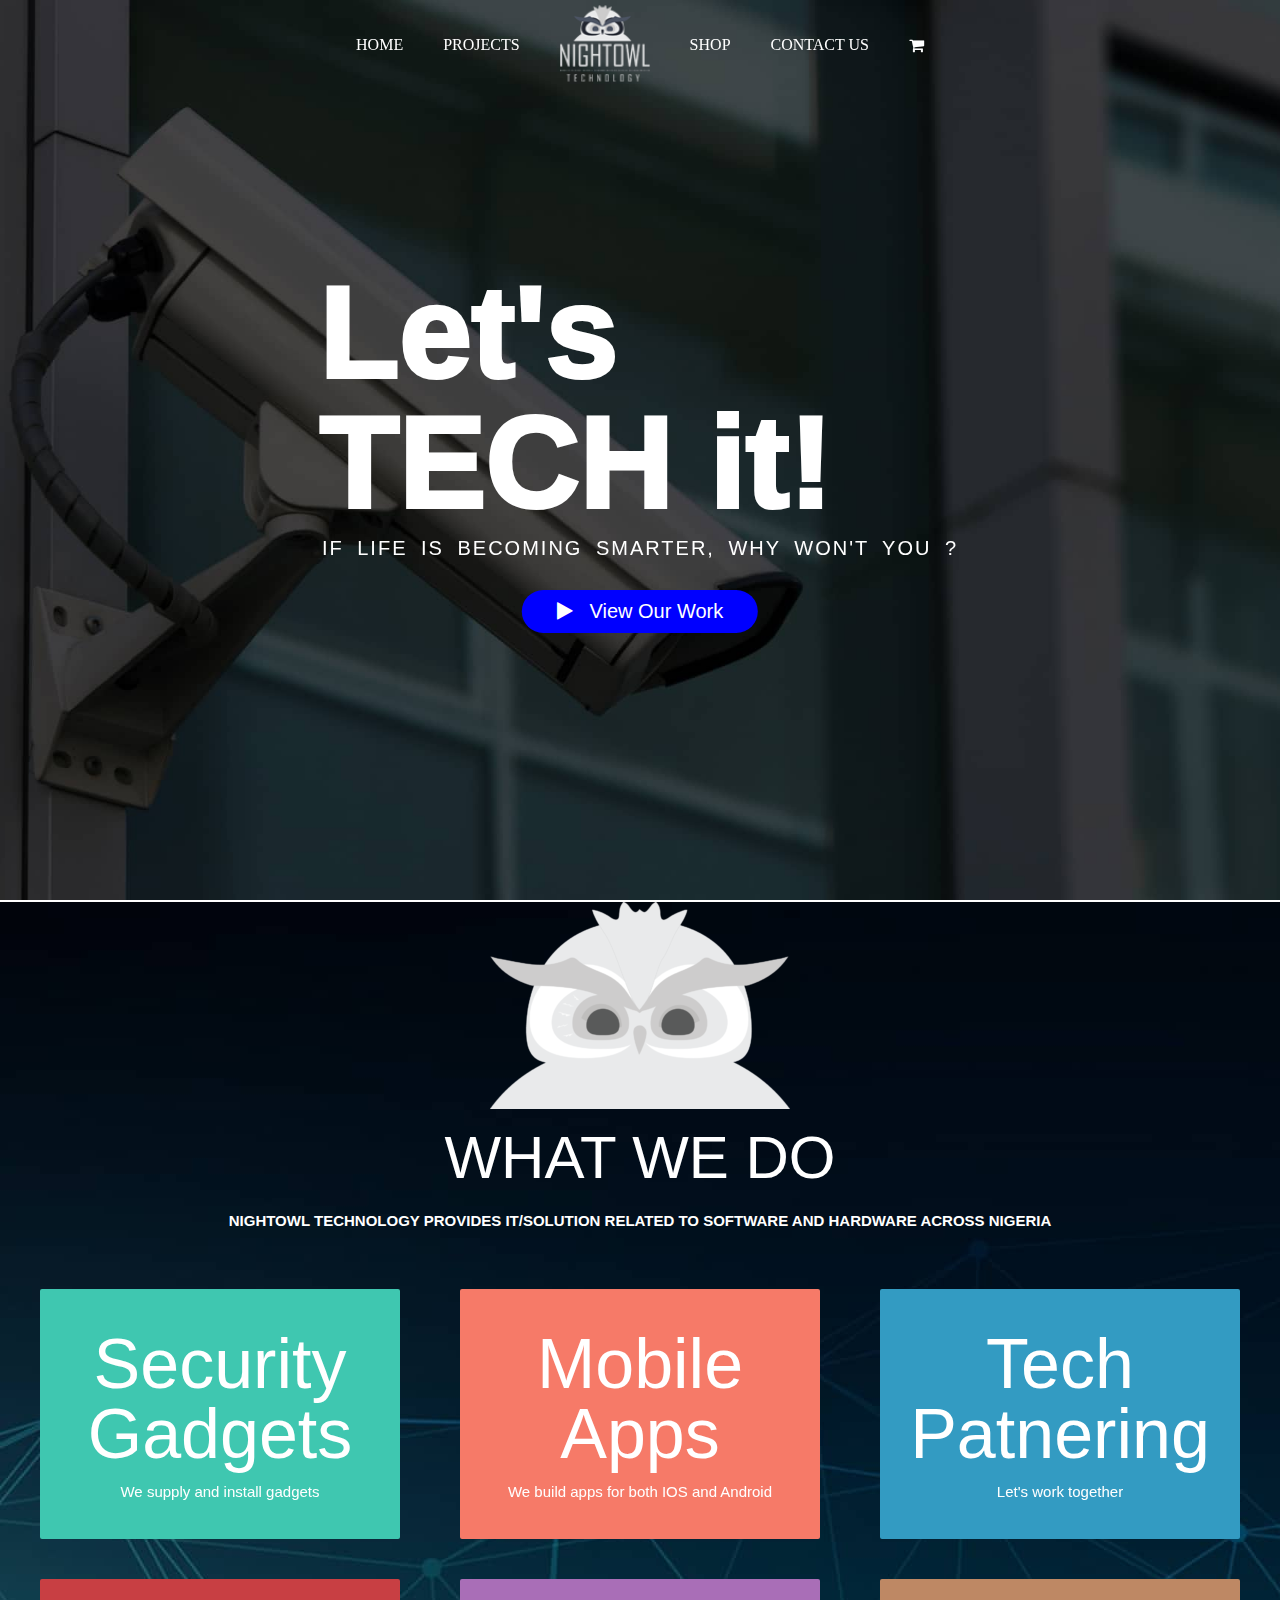
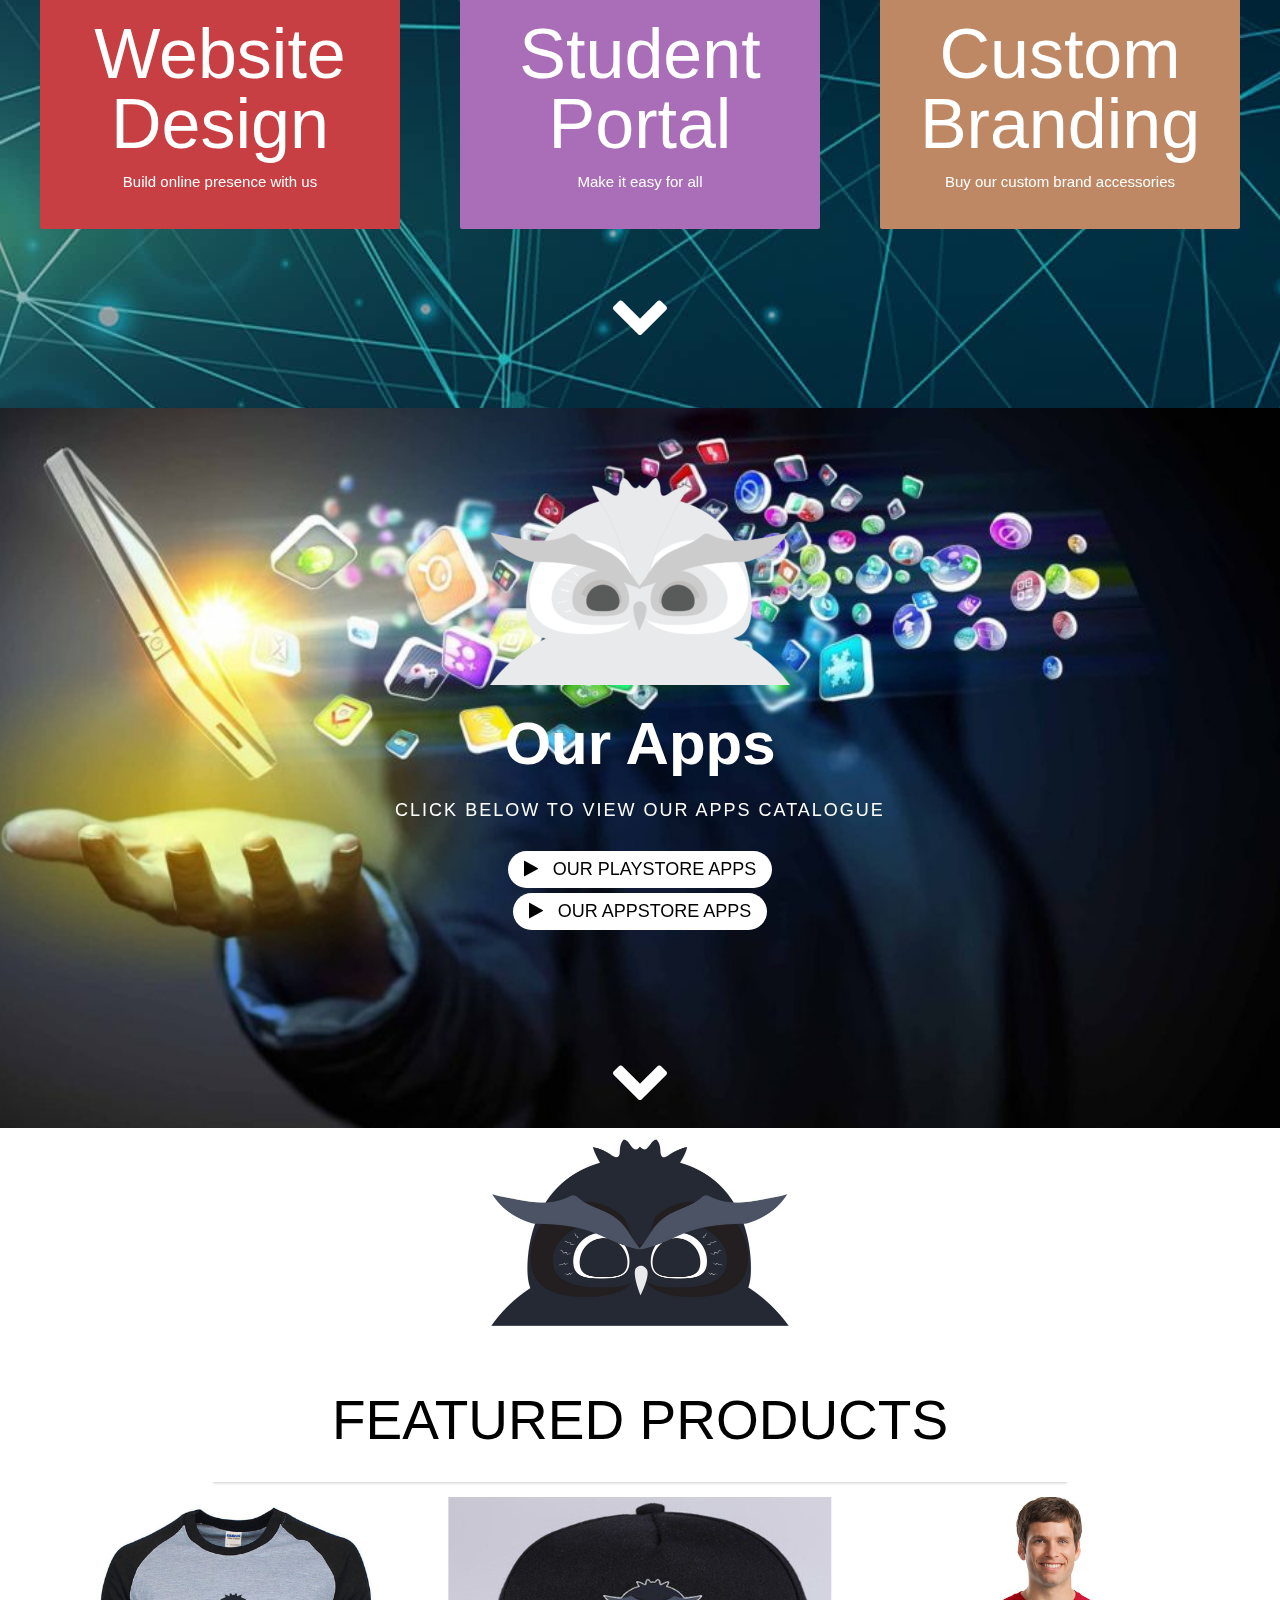
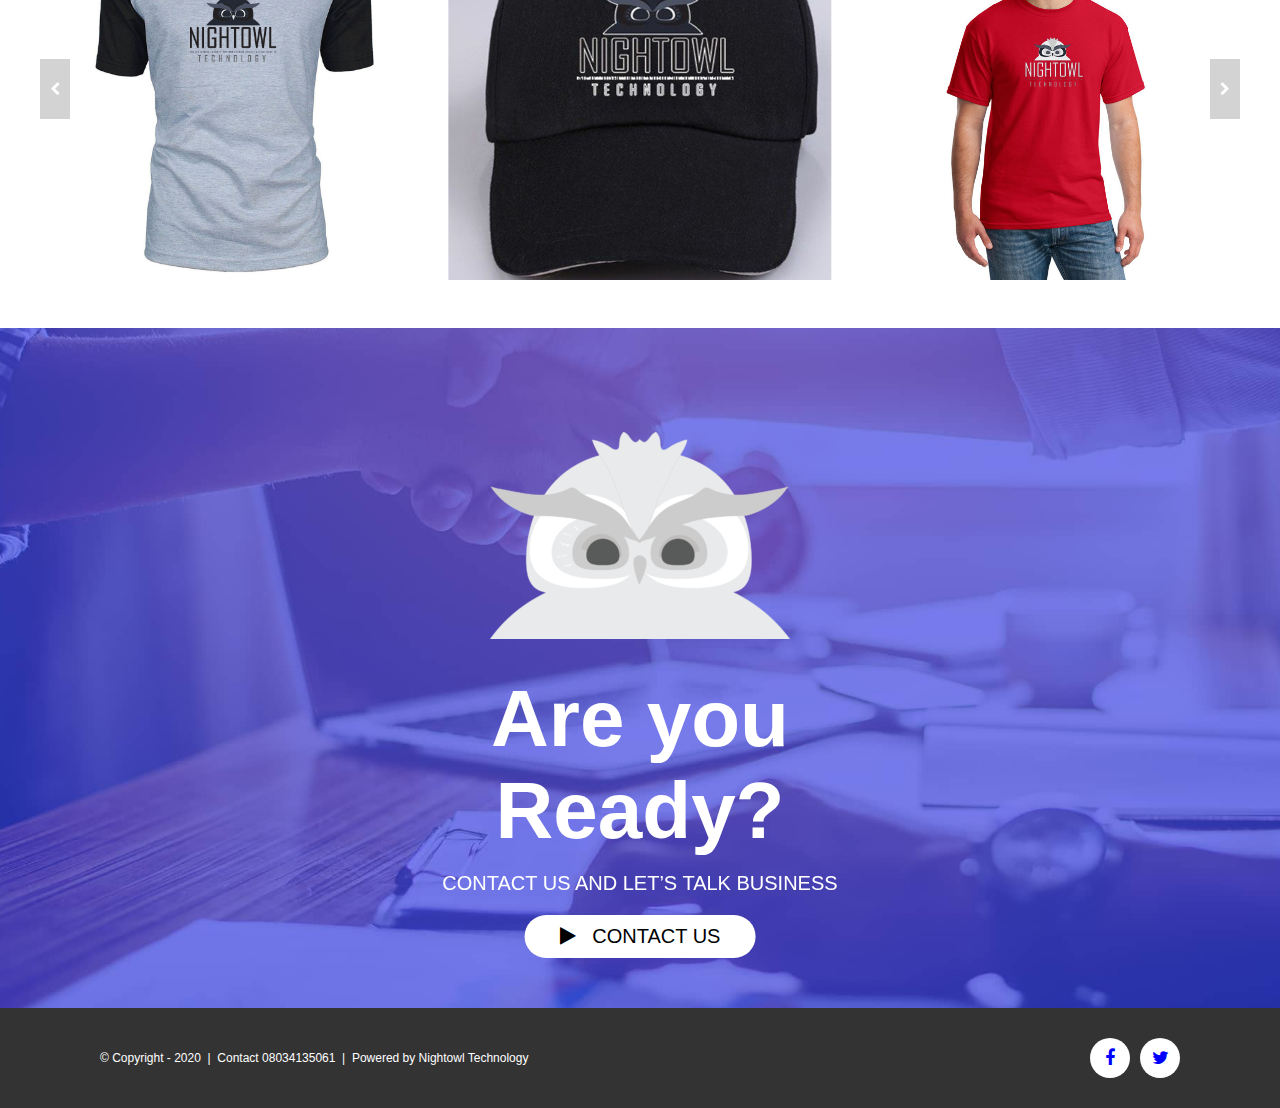
==== pages/home.html @ 90253485 "first commit" ====
<!DOCTYPE html>
<html>
    
<!-- Osusu Vremudia Osusu
191212043
Software Engineering
300 -->
    
<head>
	<title>Nightowl Technology - Let's Tech it. I Mobile Apps - CCTV - Softwares</title>
    
    <link href = '../css/styles.css' type = 'text/css' rel = 'stylesheet'>
    <link href = '../css/home.css' type = 'text/css' rel = 'stylesheet'>
    <link rel="stylesheet" href="https://cdnjs.cloudflare.com/ajax/libs/font-awesome/4.7.0/css/font-awesome.min.css">
     <link href="https://allfont.net/allfont.css?fonts=agency-fb" rel="stylesheet" type="text/css" />
    <script src = "../index.js"></script>
</head>
    
<body>
    <div id = 'nav' class = 'center_horizontal'>
        <div id = 'navBody' class = 'center_horizontal'>
            <div class = 'active navRight center_vertical'>HOME</div>
            <div class = 'navList navRight center_vertical'><a href = 'pages/projects.html' class = "navA">PROJECTS</a></div>
            <img src = "../html/nt_white.png" class = 'logo navRight center_vertical'>
            <div class = 'navList navRight center_vertical'><a href = "pages/shop.html" class = "navA">SHOP</a></div>
            <div class = 'navList navRight center_vertical'><a href = "pages/contact.html" class = "navA">CONTACT US</a></div>
            <i class="fa fa-shopping-cart center_vertical shopingCart"></i>
        </div>
    </div>
    
    <div id = 'firstSection' style = "background-image: url('../html/slider/slider.jpg')">
        <div id = 'firstInfo' class = 'center'>
            <div id = 'letsTech'>Let's TECH it!</div>
            <div id = 'if'>IF LIFE IS BECOMING SMARTER, WHY WON'T YOU ?</div>
            <a href = "pages/projects.html">
                <button id = 'firstButton' class = "center_horizontal firstButton"><i class="fa fa-play"></i>&nbsp;&nbsp;&nbsp;View Our Work</button>
            </a>
        </div>
    </div>
    
    <div id = 'secondSection' style = "background-image: url('../html/tech.jpg')">
        <img src = "../html/nightowl_head_white.png" id = 'ntBlack' class = 'center_horizontal'>
        <div id = 'secondFirst'>WHAT WE DO</div>
        <div id ='secondSecond'>NIGHTOWL TECHNOLOGY PROVIDES IT/SOLUTION RELATED TO SOFTWARE AND HARDWARE ACROSS NIGERIA</div>
        
        <div id = 'secondWrapper' class = 'center_horizontal'>
            <div class = 'flip-box flipRight'>
                <div class = 'flip-box-inner'>
                    <div class = 'front' style = "background: #3fc7b0">
                        <div class = 'frontInner center'>
                            <div class = 'frontLarge'>Security Gadgets</div>
                            <div class = 'frontSmall'>We supply and install gadgets</div>
                        </div>
                    </div>

                    <div class = 'back' style = "background: #3fc7b0">
                        <div class = 'backText center'>We supply & install CCTV surveillance camera to ensure good monitoring of your home and business place</div>
                    </div>
                </div>
            </div>
            
            <div class = 'flip-box flipRight'>
                <div class = 'flip-box-inner'>
                    <div class = 'front' style = "background: #f67a68">
                        <div class = 'frontInner center'>
                            <div class = 'frontLarge'>Mobile Apps</div>
                            <div class = 'frontSmall'>We build apps for both IOS and Android</div>
                        </div>
                    </div>

                    <div class = 'back' style = "background: #f67a68">
                        <div class = 'backText center'>We design and develop mobile applications with excellent design and powerful user experience that is very easy to use</div>
                    </div>
                </div>
            </div>
            
            <div class = 'flip-box '>
                <div class = 'flip-box-inner'>
                    <div class = 'front' style = "background: #339bc2">
                        <div class = 'frontInner center'>
                            <div class = 'frontLarge'>Tech Patnering</div>
                            <div class = 'frontSmall'>Let's work together</div>
                        </div>
                    </div>

                    <div class = 'back' style = "background: #339bc2">
                        <div class = 'backText center'>Do you have an innovative idea?  let’s work together and make your dreams come true. Nightowl Technology is equipped with experienced youth and professional team.</div>
                    </div>
                </div>
            </div>
            
            <div class = 'flip-box flipRight flipTop'>
                <div class = 'flip-box-inner'>
                    <div class = 'front' style = "background: #c83f43">
                        <div class = 'frontInner center'>
                            <div class = 'frontLarge'>Website Design</div>
                            <div class = 'frontSmall'>Build online presence with us</div>
                        </div>
                    </div>

                    <div class = 'back' style = "background: #c83f43">
                        <div class = 'backText center'>We develop 100% fully responsive website that is very easy to use and Manage</div>
                    </div>
                </div>
            </div>
            
            <div class = 'flip-box flipRight flipTop'>
                <div class = 'flip-box-inner'>
                    <div class = 'front' style = "background: #a96eb7">
                        <div class = 'frontInner center'>
                            <div class = 'frontLarge'>Student Portal</div>
                            <div class = 'frontSmall'>Make it easy for all</div>
                        </div>
                    </div>

                    <div class = 'back' style = "background: #a96eb7">
                        <div class = 'backText center'>We design and develop school management system to ease grade computation. help parents to monitor their children performance and much more.</div>
                    </div>
                </div>
            </div>
            
            <div class = 'flip-box flipTop'>
                <div class = 'flip-box-inner'>
                    <div class = 'front' style = "background: #be8864">
                        <div class = 'frontInner center'>
                            <div class = 'frontLarge'>Custom Branding</div>
                            <div class = 'frontSmall'>Buy our custom brand accessories</div>
                        </div>
                    </div>

                    <div class = 'back' style = "background: #be8864">
                        <div class = 'backText center'>Feel free to visit our shop & buy custom branded Nightowl shirts, Caps, Stickers and MacBook cases. <a href = "pages/shop.html"style = "color: green; text-decoration: none;">Go to store</a></div>
                    </div>
                </div>
            </div>
        </div>
        
        <a href = "#thirdSection" class = "downA center_horizontal"><i class="fa fa-chevron-down"></i></a>
    </div>
    
    <div id = 'thirdSection' class="thirdSection">
        <div id = 'thirdBack' style = "background-image: url(../html/apps.jpg)" class = "center_horizontal"></div>
        <img src = "../html/nightowl_head_white.png" class = 'ntBlack' style = "margin-top: 70px;">
        <div id = "ourApps">Our Apps</div>
        <div id = "clickB">CLICK BELOW TO VIEW OUR APPS CATALOGUE</div>
        <button class = 'appB appBTop appBBottom'><i class="fa fa-play"></i>&nbsp;&nbsp;&nbsp;OUR PLAYSTORE APPS</button><br>
        <button class = 'appB'><i class="fa fa-play"></i>&nbsp;&nbsp;&nbsp;OUR APPSTORE APPS</button><br>
        
        <a href = "#fourthSection" class = "thirdDown center_horizontal"><i class="fa fa-chevron-down"></i></a>
    </div>
    
    <div id = 'fourthSection'>
        <div class = 'imBox center_horizontal'>
            <img src = "../html/Webp.net-compress-image-1-1200x788.jpg" class = "fourthLogo">
        </div>
        
        <div id = 'featuredP' class = "center_horizontal">FEATURED PRODUCTS</div>
<!--        <div class = "line center_horizontal"></div>-->
        <div id = 'sliderWrapper' class='center_horizontal'>
            <div class = "sliderNav leftNav center_vertical"><i class="fa fa-chevron-left center chev"></i></div>
            <div class = "sliderNav rightNav center_vertical"><i class="fa fa-chevron-right center chev"></i></div>
            <div id = 'box1' class = 'box activeBox'>
                <div class = "boxCont boxRight" id = "b1">
                    <img class = 'boxImage center_horizontal' src = "../html/grey.jpg">
                    <div class = 'boxHover'>
                        <div class = "boxMid center">
                            <div class = "unCat">Uncategorized</div>
                            <div class = 'prize'><span class = 'lineThrough'>&#8358;4,000.00 </span> &nbsp; &#8358;3,500.00</div>
                        </div>
                        <div class = 'cartLeft'><i class="fa fa-shopping-cart"></i> Add to cart</div>
                        <div class = 'detRight'><i class="fa fa-bars"></i> Details</div>
                    </div>
                </div>
                
                <div class = "boxCont boxRight">
                    <img class = 'boxImage center_horizontal' src = "../html/black-1.jpg">
                    <div class = 'boxHover'>
                        <div class = "boxMid center">
                            <div class = "unCat">Uncategorized</div>
                            <div class = 'prize'><span class = 'lineThrough'>&#8358;3,000.00 </span> &nbsp; &#8358;2,000.00</div>
                        </div>
                        <div class = 'cartLeft'><i class="fa fa-shopping-cart"></i> Add to cart</div>
                        <div class = 'detRight'><i class="fa fa-bars"></i> Details</div>
                    </div>
                </div>
                
                <div class = "boxCont">
                    <img class = 'boxImage center_horizontal' src = "../html/red.jpg">
                    <div class = 'boxHover'>
                        <div class = "boxMid center">
                            <div class = "unCat">Uncategorized</div>
                            <div class = 'prize'><span class = 'lineThrough'>&#8358;4,000.00 </span> &nbsp; &#8358;3,000.00</div>
                        </div>
                        <div class = 'cartLeft'><i class="fa fa-shopping-cart"></i> Add to cart</div>
                        <div class = 'detRight'><i class="fa fa-bars"></i> Details</div>
                    </div>
                </div>
            </div>
            
            <div id = 'box2' class = 'box'>
                <div class = "boxCont boxRight" id = "b1">
                    <img class = 'boxImage center_horizontal' src = "../html/black-1.jpg">
                    <div class = 'boxHover'>
                        <div class = "boxMid center">
                            <div class = "unCat">Uncategorized</div>
                            <div class = 'prize'><span class = 'lineThrough'>&#8358;4,000.00 </span> &nbsp; &#8358;3,500.00</div>
                        </div>
                        <div class = 'cartLeft'><i class="fa fa-shopping-cart"></i> Add to cart</div>
                        <div class = 'detRight'><i class="fa fa-bars"></i> Details</div>
                    </div>
                </div>
                
                <div class = "boxCont boxRight">
                    <img class = 'boxImage center_horizontal' src = "../html/usb.jpg">
                    <div class = 'boxHover'>
                        <div class = "boxMid center">
                            <div class = "unCat">Uncategorized</div>
                            <div class = 'prize'><span class = 'lineThrough'>&#8358;3,000.00 </span> &nbsp; &#8358;2,000.00</div>
                        </div>
                        <div class = 'cartLeft'><i class="fa fa-shopping-cart"></i> Add to cart</div>
                        <div class = 'detRight'><i class="fa fa-bars"></i> Details</div>
                    </div>
                </div>
                
                <div class = "boxCont">
                    <img class = 'boxImage center_horizontal' src = "../html/usb.jpg">
                    <div class = 'boxHover'>
                        <div class = "boxMid center">
                            <div class = "unCat">Uncategorized</div>
                            <div class = 'prize'><span class = 'lineThrough'>&#8358;4,000.00 </span> &nbsp; &#8358;3,000.00</div>
                        </div>
                        <div class = 'cartLeft'><i class="fa fa-shopping-cart"></i> Add to cart</div>
                        <div class = 'detRight'><i class="fa fa-bars"></i> Details</div>
                    </div>
                </div>
            </div>
            
            <div id = 'box3' class = 'box'>
                <div class = "boxCont boxRight" id = "b1">
                    <img class = 'boxImage center_horizontal' src = "../html/black-1.jpg">
                    <div class = 'boxHover'>
                        <div class = "boxMid center">
                            <div class = "unCat">Uncategorized</div>
                            <div class = 'prize'><span class = 'lineThrough'>&#8358;4,000.00 </span> &nbsp; &#8358;3,500.00</div>
                        </div>
                        <div class = 'cartLeft'><i class="fa fa-shopping-cart"></i> Add to cart</div>
                        <div class = 'detRight'><i class="fa fa-bars"></i> Details</div>
                    </div>
                </div>
                
                <div class = "boxCont boxRight">
                    <img class = 'boxImage center_horizontal' src = "../html/usb.jpg">
                    <div class = 'boxHover'>
                        <div class = "boxMid center">
                            <div class = "unCat">Uncategorized</div>
                            <div class = 'prize'><span class = 'lineThrough'>&#8358;3,000.00 </span> &nbsp; &#8358;2,000.00</div>
                        </div>
                        <div class = 'cartLeft'><i class="fa fa-shopping-cart"></i> Add to cart</div>
                        <div class = 'detRight'><i class="fa fa-bars"></i> Details</div>
                    </div>
                </div>
                
                <div class = "boxCont">
                    <img class = 'boxImage center_horizontal' src = "../html/grey.jpg">
                    <div class = 'boxHover'>
                        <div class = "boxMid center">
                            <div class = "unCat">Uncategorized</div>
                            <div class = 'prize'><span class = 'lineThrough'>&#8358;4,000.00 </span> &nbsp; &#8358;3,000.00</div>
                        </div>
                        <div class = 'cartLeft'><i class="fa fa-shopping-cart"></i> Add to cart</div>
                        <div class = 'detRight'><i class="fa fa-bars"></i> Details</div>
                    </div>
                </div>
            </div>
        </div>
    </div>
    
    <div id = "fifthSection">
        <div id = "fifthBackground" style = "background-image: url(../html/contact.jpg)" class = "center_horizontal">
        
        </div>
        
        <div id = 'fifthMid' class = "center_horizontal">
            <img src = "../html/nightowl_head_white.png" class = 'ntBlack'>
            <div id = "ready">Are you Ready?</div>
            <div id = "business">CONTACT US AND LET&#8217;S TALK BUSINESS</div>
            <a href = "pages/contact.html"><button id = 'firstButtonF' class = "center_horizontal firstButton"><i class="fa fa-play"></i>&nbsp;&nbsp;&nbsp;CONTACT US</button></a>
        </div>
    </div>
    
    <div id = "footer">
        <div id = "copy" class = "center_vertical">&copy; Copyright - 2020 &nbsp;|&nbsp;  Contact 08034135061  &nbsp;|&nbsp;   Powered by Nightowl Technology</div>
        
        <div id = "socials" class = "center_vertical">
            <div class = 'sIcon iconRight'><i class="fa fa-facebook-f center ss "></i></div>
            <div class = 'sIcon'><i class="fa fa-twitter ss center"></i></div>
        </div>
    </div>
</body>
</html>
---- css/styles.css ----
body{
    margin: 0; 
    font-family: 'Agency FB', arial;
}

#nav{
    float: left; 
    height: 90px; 
    cursor: pointer; 
    position: fixed; 
    z-index: 20; 
    width: 100%; 
    transition: 0.2s; 
/*    box-shadow: 0px 2px 1px 0px rgba(0, 0, 0, 0.2); */
}

#navBody{
/*    border: 1px solid black; */
    height: 90px;
    float: left; 
}

#nav.scrolled {
  background-color: #fff !important;
  transition: background-color 200ms linear;
}

.navList, .active{
    color: white; 
/*    border: 1px solid green; */
    text-align: center; 
    float: left; 
    font-size: 16px; 
    cursor: pointer; 
    transition: 0.2s; 
    font-family: "Agency FB"; 
}

.active{
/*    border: 1px solid red; */
}

.active a{
    color: white; 
    text-decoration: none; 
    font-weight: bold; 
}
.navList a{
    color: white; 
    text-decoration: none; 
    transition: 0.2s; 
}

.navList:hover a{
    color: blue; 
}

.navList:hover{
    color: blue; 
}

.navA:hover{
    color: blue; 
}

.navRight{
    margin-right: 40px;
}

.logo{
    float: left; 
    width: 90px; 
    height: 90px; 
}

.shopingCart{
    color: white; 
}

.firstButton{
    position: relative;
    background: blue; 
    border-radius: 45%; 
    border-radius: 25px; 
    border: none; 
    padding: 10px 35px; 
    box-sizing: border-box; 
    color: white; 
    margin-top: 20px; 
    font-size: 20px; 
    cursor: pointer; 
    float: left; 
/*    transition: 0.2s; */
}

#firstButtonF{
    background: white; 
    color: black;
    transition: 0.3s; 
}

#firstButtonF:hover{
    background: blue; 
    color: white; 
}


#fifthSection{
    width: 100%; 
    height: 680px; 
    position: relative; 
    z-index: 10; 
    overflow: hidden; 
}

#fifthBackground{
    width: 110%; 
    height: 100%; 
    position: absolute; 
    z-index: -1; 
/*    background-attachment: fixed; */
    background-position: center; 
    background-size: cover; 
    background-repeat: no-repeat; 
/*    display: none; */
}

#fifthMid{
/*    border: 1px solid black; */
    width: 500px; 
/*    height: 5000px; */
    position: absolute; 
    z-index: 10;
    text-align: center; 
    color: white; 
/*    margin-top: 50px; */
    bottom: 50px; 
}

#ready{
    font-size: 80px;
    font-weight: bold; 
    margin-top: 30px; 
}

#business{
    margin-top: 15px; 
    font-size: 20px; 
}

#footer{
    float: left; 
    clear: left; 
    width: 100%; 
    height: 100px; 
/*    margin-top: 100px; */
    background: #333333; 
    position: relative; 
}

#copy{
/*    border: 1px solid black; */
    float: left; 
    margin-left: 100px;
    color: white; 
    font-size: 12px; 
}

#socials{
    float: right; 
    position: relative; 
    right: 100px; 
}

.sIcon{
    color: blue; 
/*    padding: 10px; */
    border-radius: 50%; 
    width: 40px; 
    height: 40px; 
    text-align: center; 
    background: white; 
    font-size: 18px; 
    position: relative; 
    float: left; 
}

.ss{
/*    border: 1px solid black; */
    position: absolute; 
    
}

.iconRight{
    margin-right: 10px; 
}


.center_vertical{
    position: relative;
    top: 50%;
    transform: translateX(0%) translateY(-50%);
    -moz-transform: translateX(0%) translateY(-50%);
    -webkit-transform: translateX(0%) translateY(-50%);
}

.center_horizontal{
    position: relative;
    left: 50%;
    transform: translateX(-50%) translateY(0%);
    -moz-transform: translateX(-50%) translateY(0%);
    -webkit-transform: translateX(-50%) translateY(0%);
}

.center{
    position: relative;
    left: 50%;
    top: 50%; 
    transform: translateX(-50%) translateY(-50%);
    -moz-transform: translateX(-50%) translateY(-50%);
    -webkit-transform: translateX(-50%) translateY(-50%);
}
---- css/home.css ----
#firstSection{
    width: 100%; 
    height: 100vh; 
    box-sizing: border-box; 
    background-image: url(slider.jpg); 
    background-repeat: no-repeat; 
    background-size: cover; 
    background-position: center; 
    background-attachment: fixed; 
    position: relative; 
    z-index: 1; 
}

html {
    scroll-behavior: smooth; 
    -webkit-overflow-scrolling: touch;
}



#firstInfo{
/*    border: 2px solid brown; */
    float: left; 
    clear: left; 
    position: fixed; 
/*    background-attachment: fixed; */
    z-index: 10; 
}


#letsTech{
    font-size: 130px; 
    color: white; 
    font-weight: 1000; 
    line-height: 100%; 
}

#if{
    color: white; 
    text-align: center; 
    font-size: 20px; 
    font-weight: lighter; 
    margin: 10px 0px 10px 0px; 
    word-spacing: 6px;
    letter-spacing: 2px; 
}

/*
#firstButton{
    background: blue; 
    color: white;
}
*/

.firstButton:hover{
    opacity: 0.9; 
}


#secondSection{
    float: left; 
    clear: left; 
/*    height: 1000px; */
    width: 100%; 
/*    border: 5px solid red; */
    margin-top: 2px; 
    box-sizing: border-box;
    z-index: 10; 
    background: red; 
    position: relative; 
}

.ntBlack{
    width: 300px; 
    height: 207; 
}

#secondFirst{
    font-size: 60px; 
    margin-top: 10px; 
    color: white; 
    text-align: center; 
}

#secondSecond{
    font-size: 15px; 
    margin-top: 20px; 
    color: white; 
    text-align: center; 
    font-weight: bold; 
    margin-bottom: 50px; 
}

#secondWrapper{
/*    border: 1px solid brown; */
    margin-top: 1030px;
    width: 1200px; 
/*    height: 800px; */
    margin-top: 10px; 
    box-sizing: border-box; 
    float: left; 
    position: relative;
    clear: left; 
}

.flip-box {
  background-color: transparent;
  width: 360px;
  height: 250px;
/*  border: 1px solid #f1f1f1;*/
  perspective: 1000px;
    float: left; 
    box-sizing: border-box; 
}

.flipRight{
    margin-right: 60px; 
}

.flipTop{
    margin-top: 40px; 
}

.flip-box-inner {
  position: relative;
  width: 100%;
  height: 100%;
  text-align: center;
  transition: transform 0.8s;
  transform-style: preserve-3d;
}

.flip-box:hover .flip-box-inner {
  transform: rotateY(180deg);
}

.front, .back{
    position: absolute;
    width: 100%;
    height: 100%;
    padding: 30px; 
    box-sizing: border-box;
    color: white; 
    background: brown; 
    text-align: center; 
    -webkit-backface-visibility: hidden;
    backface-visibility: hidden;
    border-radius: 2px;
}

.back{
    transform: rotateY(180deg);
/*    display: none; */
}

.frontSmall{
    font-size: 15px; 
/*    border:1px solid black; */
    line-height: 100%;
    margin-bottom: 10px;
}

.frontLarge{
    font-size: 70px; 
    margin-bottom: 15px;
/*    border: 1px solid blue; */
    line-height: 100%;
}

.downA{
/*    border: 1px solid blue;*/
/*
    width: 100px; 
    height: 100px; 
*/
    
    position: relative;
    clear: left; 
    float: left; 
    color: white; 
    font-size: 60px; 
    margin-top: 50px;
    margin-bottom: 60px; 
    cursor: pointer; 
}

.thirdDown{
    position: absolute; 
    bottom: 15px; 
    color: white; 
    font-size: 60px; 
    clear: left; 
    float: left; 
    width: 100%; 
    text-align: center; 
    cursor: pointer; 
}


#thirdSection{
    width: 100%; 
    height: 720px; 
    float: left; 
    clear: left; 
    z-index: 10; 
    background-size: cover; 
    background-repeat: no-repeat; 
/*    background-attachment: fixed; */
    background-position: center; 
    position: relative; 
    color: white; 
    text-align: center; 
    overflow: hidden; 
}

#thirdBack{
    width: 110%; 
    height: 100%; 
    background-size: cover; 
    background-repeat: no-repeat; 
/*    background-attachment: fixed; */
    background-position: center; 
    position: absolute; 
    z-index: -1; 
}

#ourApps{
    font-size: 60px; 
    font-weight: bold; 
    margin-top: 20px; 
}

#clickB{
    font-size: 18px; 
    margin-top: 22px; 
    letter-spacing: 2px; 
}

.appB{
    padding: 8px 16px; 
    background: white; 
    color: black; 
    border: none; 
    border-radius: 20px; 
    font-size: 18px;
    font-weight: lighter; 
/*    width: 250px; */
    transition: 0.3s; 
    cursor: pointer; 
}

.appB:hover{
    background: blue;
    color: white; 
}

.appBTop{
    margin-top: 30px; 
}

.appBBottom{
    margin-bottom: 5px; 
}

.imBox{
    width: 300px; 
    height: 200px;
    overflow: hidden; 
}

#fourthSection{
    background: white; 
    position: relative; 
    z-index: 10; 
    clear: left; 
    width: 100%; 
    height: 800px; 
    text-align: center; 
}

.fourthLogo{
    width: 300px;
    height: 200px;
    position: relative; 
    transition: 0.4s; 
    overflow: hidden;
}

.fourthLogo:hover{
    opacity: 0.9;
    transform: scale(1.1);
}

#featuredP{
    font-size: 55px; 
    margin-top: 30px; 
    margin-bottom: 15px; 
    width: 800px;
    box-shadow: 0 4px 3px -3px rgba(0, 0, 0, 0.2); 
    float: left; 
    padding: 30px; 
}

#sliderWrapper{
/*    border: 1px solid black; */
    width: 1200px; 
    height: 383.33px; 
    overflow: hidden; 
    clear: left; 
}

.line{
    clear: left; 
    width: 200px; 
    height: 200px; 
    background: green; 
    float: left; 
    box-shadow: 2px 2px 1px 0px rgba(0, 0, 0, 0.2); 
}

.box{
    width: 100%; 
    height: 100%; 
    position: absolute; 
    left: 1200px; 
    box-sizing: border-box;
}

.activeBox{
    left: 0px; 
}

#box1{
/*    background: green; */
/*    border: 2px solid black;*/
    box-sizing: border-box;
/*    z-index: 1;*/
/*    display: none; */
}

#box2{
/*    background: red; */
/*    z-index: 20;*/
/*    display: none; */
}

#box3{
/*    background: blue; */
/*    display: none; */
}

.boxCont{
/*    background: red; */
    width: 383.33px; 
    height: 383.33px;
    float: left; 
    cursor: pointer; 
    transition: 0.3s; 
    position: relative; 
/*    z-index: 10; */
}

.boxRight{
    margin-right: 25px;
}

.boxImage{
    width: 100%; 
    height: 100%;
/*    opacity: 0.0; */
    position: absolute; 
/*    z-index: 30; */
/*    display: none;*/
}

.boxHover{
    background: blue; 
    width: 100%; 
    height: 100%; 
    position: absolute; 

    opacity: 0; 
    display: block; 
    z-index: 20; 
}

.lineThrough{
    text-decoration: line-through; 
}

.boxMid{
    position: absolute;
    color: white; 
    z-index: -1; 
/*    border: 1px solid black; */
}

.unCat{
    margin-bottom: 10px;
    font-size: 12px; 
    z-index: -1; 
}

.prize{
    font-size: 20px; 
}

.cartLeft, .detRight{
    position: absolute; 
    bottom: 30px; 
    color: white; 
    font-size: 12px; 
    z-index: -1; 
}

.cartLeft{
    left: 40px; 
}

.detRight{
    right: 40px; 
}

.sliderNav{
    background: lightgrey; 
    width: 30px; 
    height: 60px; 
    position: absolute; 
    font-size: 14px; 
    color: white; 
    font-weight: lighter;
    cursor: pointer; 
}

.sliderNav:hover{
    opacity: 0.8; 
}

.leftNav{
    left: 0; 
    z-index: 30; 
}

.rightNav{
    right: 0; 
    z-index: 30
}

.chev{
/*    border: 1px solid black;*/
    position: absolute; 
}

#fifthSection{
    width: 100%; 
    height: 680px; 
    position: relative; 
    z-index: 10; 
    overflow: hidden; 
}

#fifthBackground{
    width: 110%; 
    height: 100%; 
    position: absolute; 
    z-index: -1; 
/*    background-attachment: fixed; */
    background-position: center; 
    background-size: cover; 
    background-repeat: no-repeat; 
/*    display: none; */
}

#fifthMid{
/*    border: 1px solid black; */
    width: 500px; 
/*    height: 500px; */
    position: absolute; 
    z-index: 10;
    text-align: center; 
    color: white; 
/*    margin-top: 50px; */
    bottom: 50px; 
}

#ready{
    font-size: 80px;
    font-weight: bold; 
    margin-top: 30px; 
}

#business{
    margin-top: 15px; 
    font-size: 20px; 
}

/*
#firstButton{
    clear: left; 
    float: left; 
    margin-top: 20px; 
    color: black; 
    background: white; 
}
*/

#footer{
    float: left; 
    clear: left; 
    width: 100%; 
    height: 100px; 
/*    margin-top: 100px; */
    background: #333333; 
    position: relative; 
}

#copy{
/*    border: 1px solid black; */
    float: left; 
    margin-left: 100px;
    color: white; 
    font-size: 12px; 
}

#socials{
    float: right; 
    position: relative; 
    right: 100px; 
/*    border: 1px solid black;*/
}

.sIcon{
    color: blue; 
/*    padding: 10px; */
    border-radius: 50%; 
    width: 40px; 
    height: 40px; 
    text-align: center; 
    background: white; 
    font-size: 18px; 
    position: relative; 
    float: left; 
}

.ss{
/*    border: 1px solid black; */
    position: absolute; 
    
}

.iconRight{
    margin-right: 10px; 
}
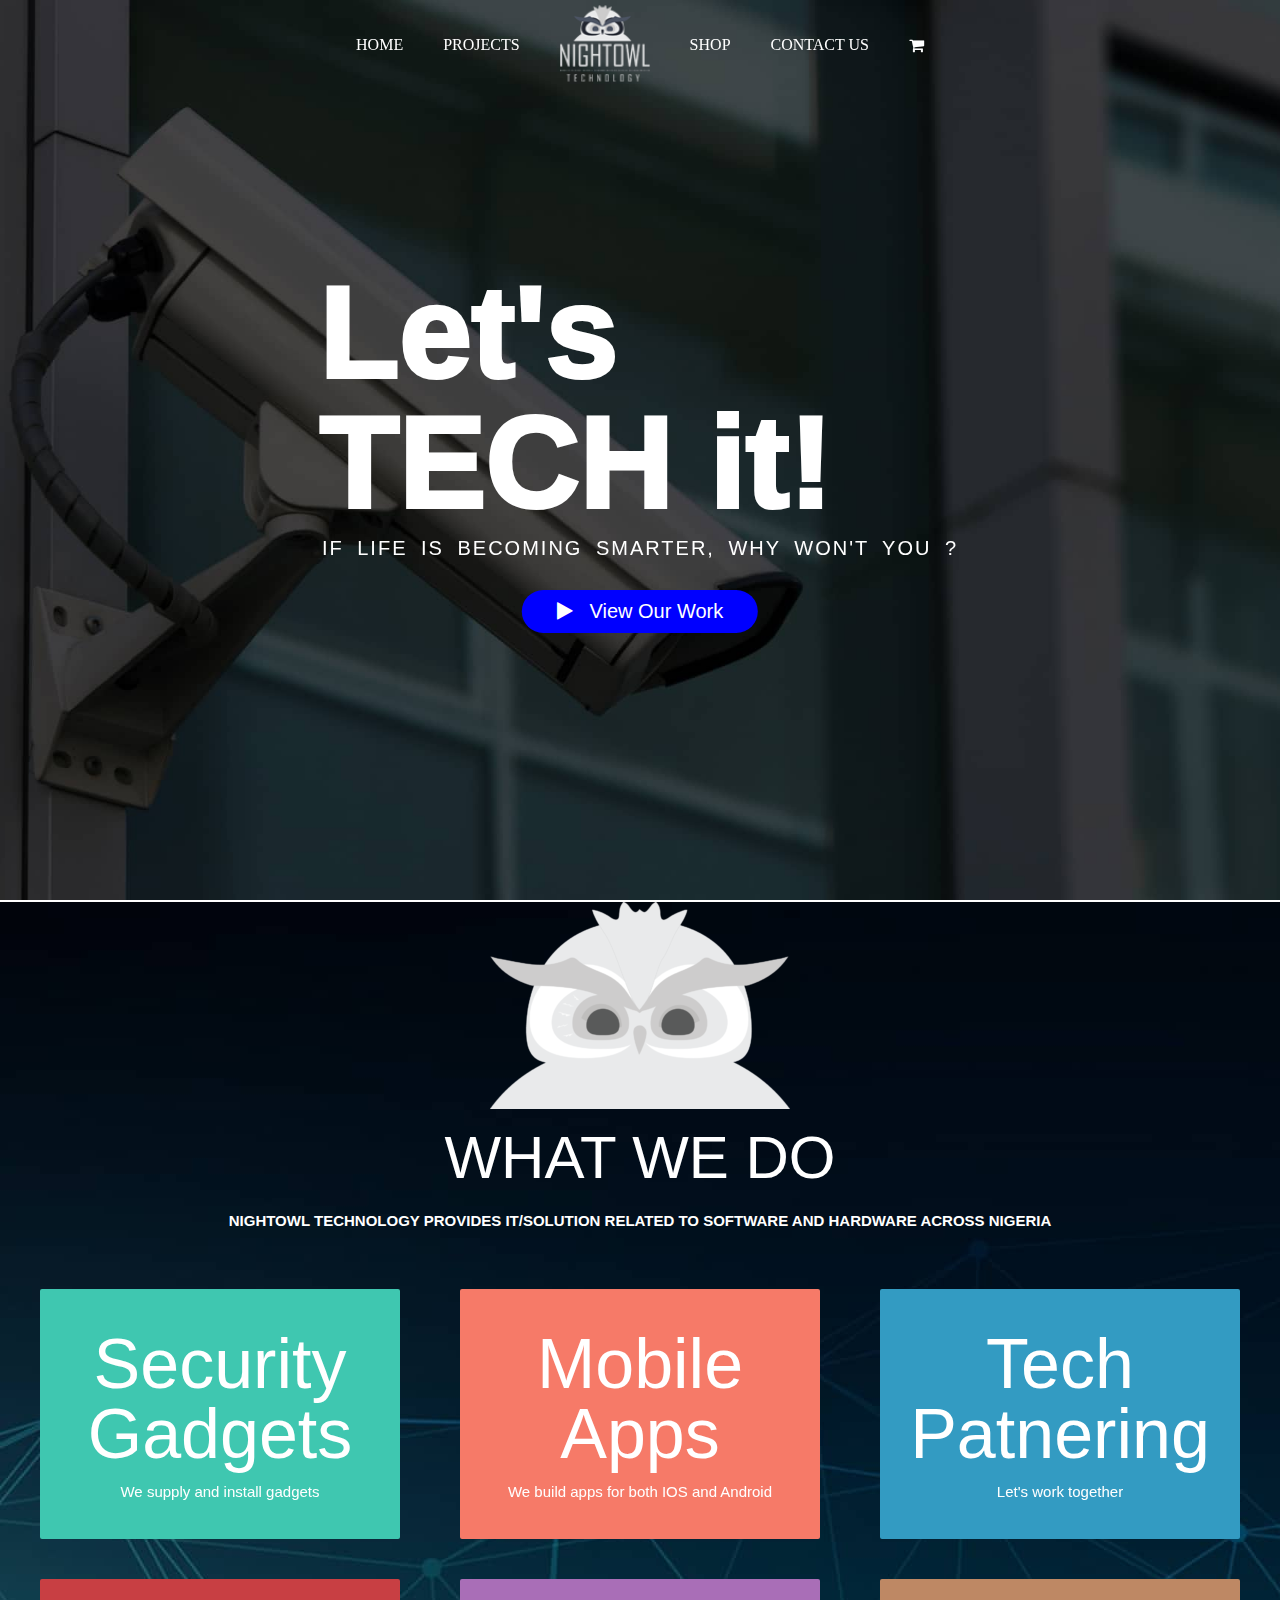
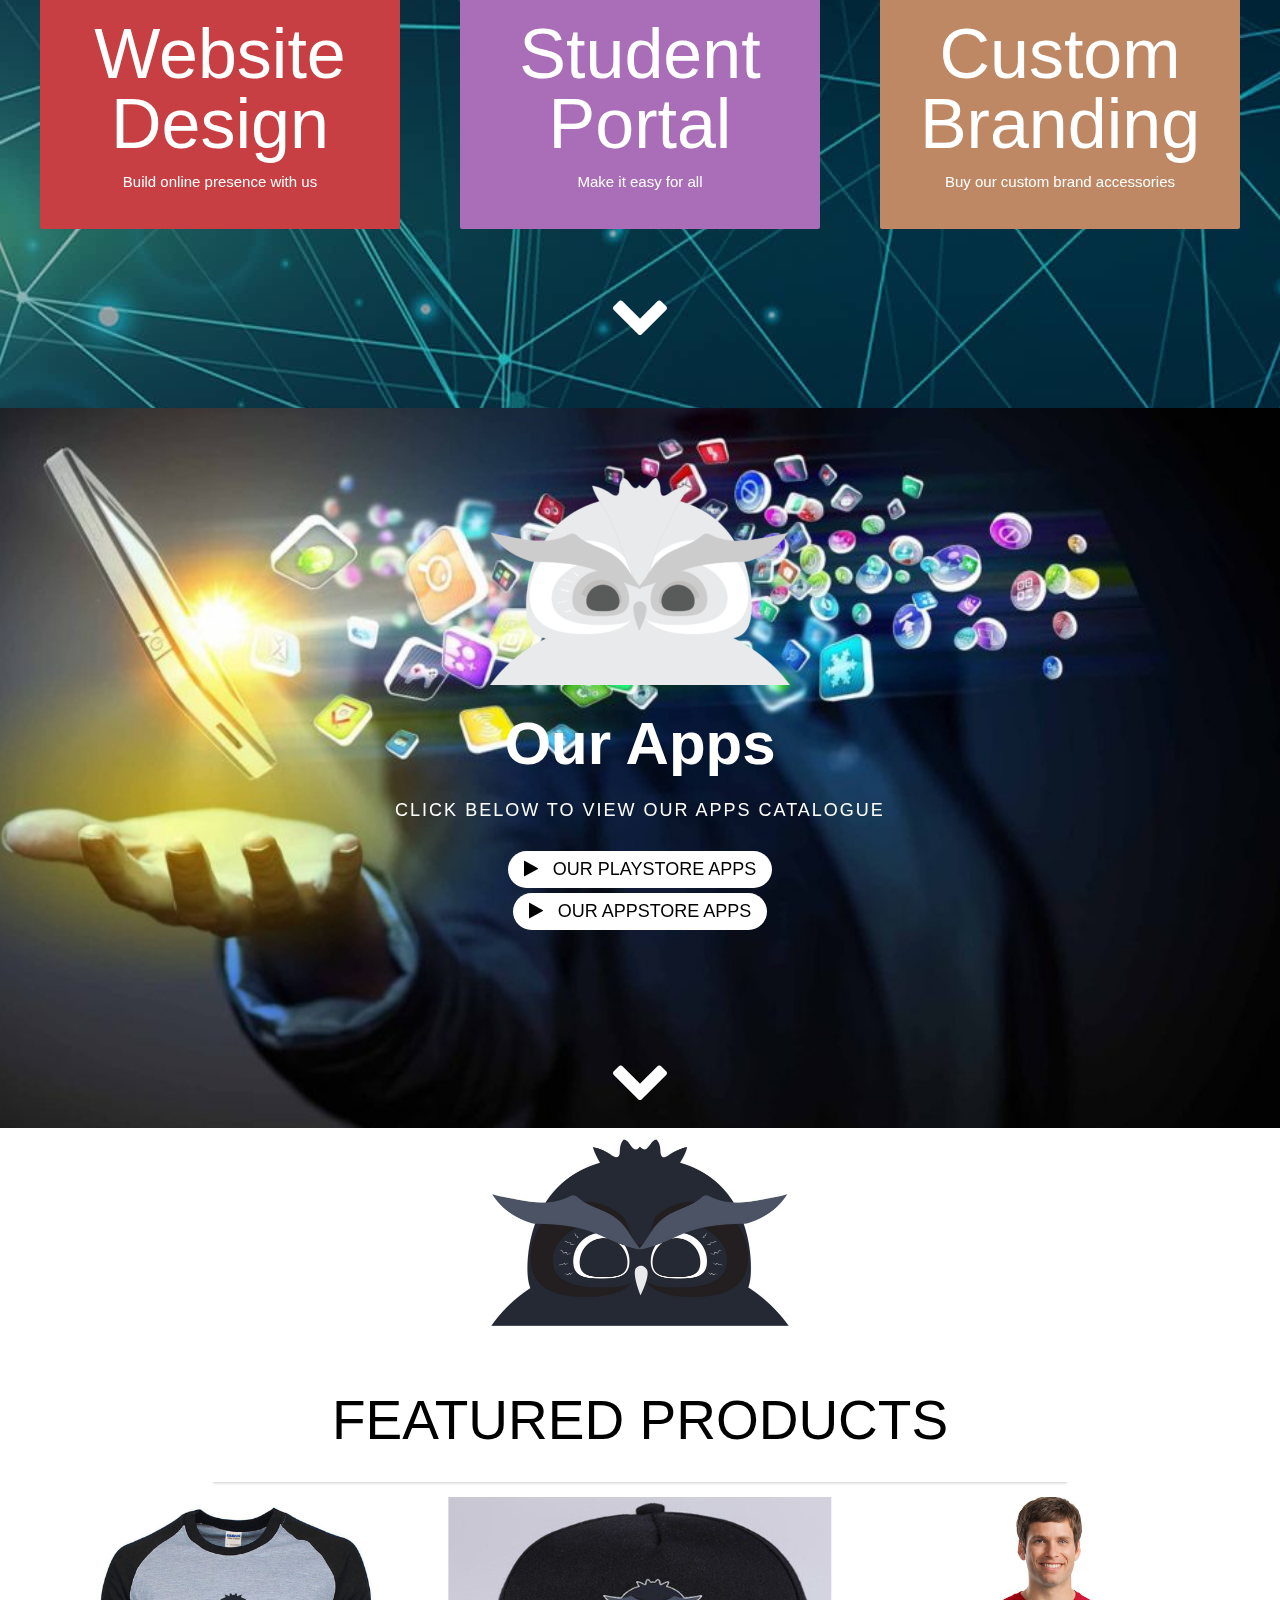
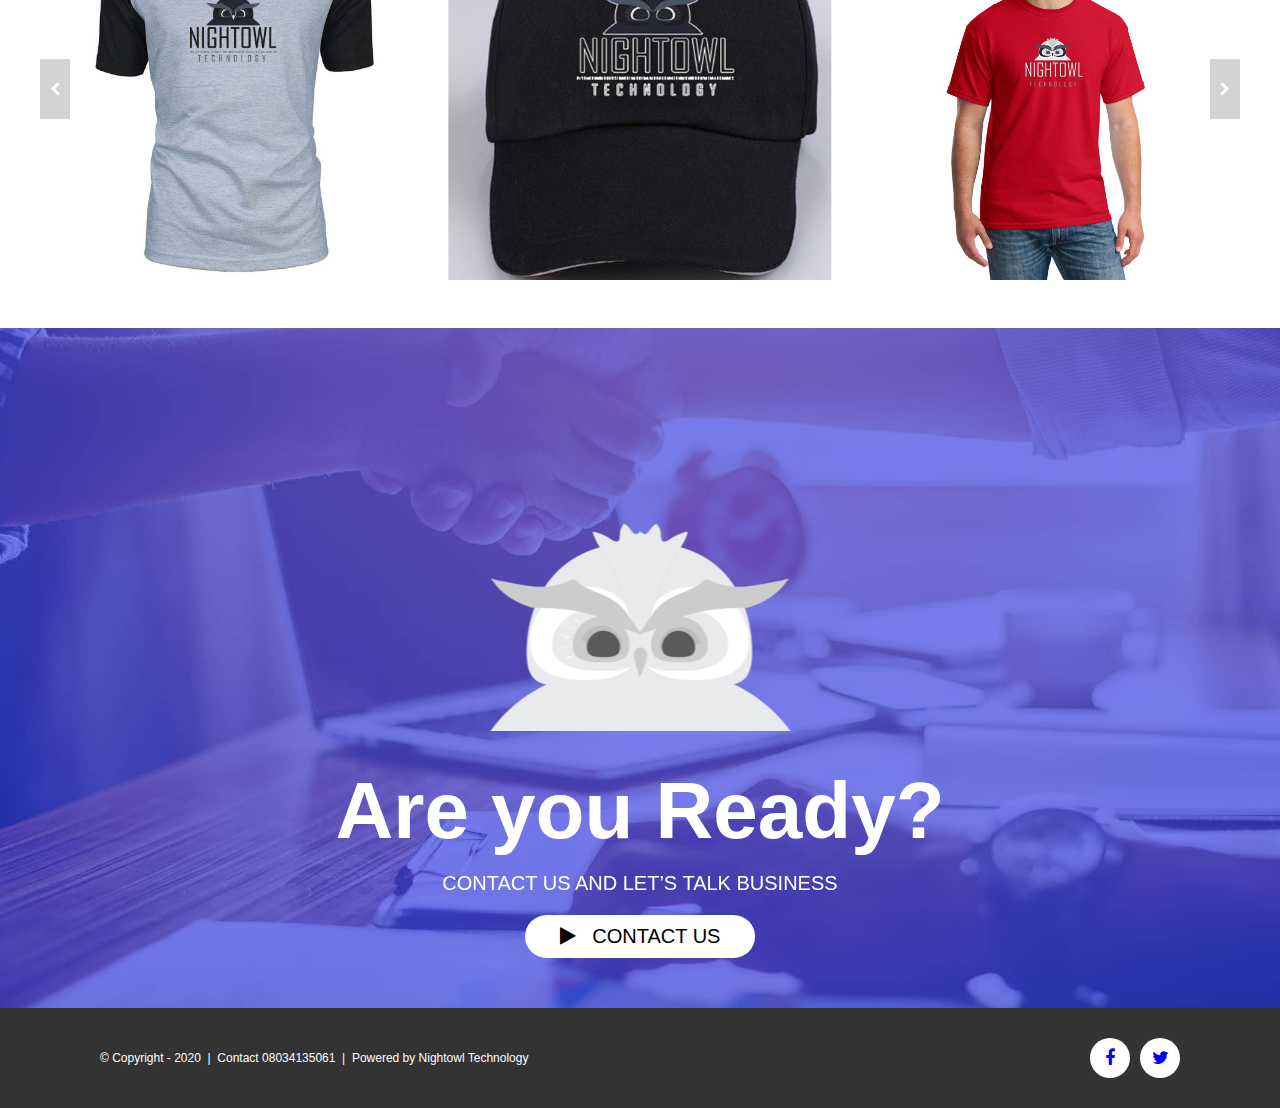
==== commit 34ee969d: "Update home.html" ====
--- a/pages/home.html
+++ b/pages/home.html
@@ -20,10 +20,10 @@
     <div id = 'nav' class = 'center_horizontal'>
         <div id = 'navBody' class = 'center_horizontal'>
             <div class = 'active navRight center_vertical'>HOME</div>
-            <div class = 'navList navRight center_vertical'><a href = 'pages/projects.html' class = "navA">PROJECTS</a></div>
+            <div class = 'navList navRight center_vertical'><a href = 'projects.html' class = "navA">PROJECTS</a></div>
             <img src = "../html/nt_white.png" class = 'logo navRight center_vertical'>
-            <div class = 'navList navRight center_vertical'><a href = "pages/shop.html" class = "navA">SHOP</a></div>
-            <div class = 'navList navRight center_vertical'><a href = "pages/contact.html" class = "navA">CONTACT US</a></div>
+            <div class = 'navList navRight center_vertical'><a href = "shop.html" class = "navA">SHOP</a></div>
+            <div class = 'navList navRight center_vertical'><a href = "contact.html" class = "navA">CONTACT US</a></div>
             <i class="fa fa-shopping-cart center_vertical shopingCart"></i>
         </div>
     </div>
--- a/css/styles.css
+++ b/css/styles.css
@@ -127,7 +127,7 @@
 
 #fifthMid{
 /*    border: 1px solid black; */
-    width: 500px; 
+/*     width: 500px;  */
 /*    height: 5000px; */
     position: absolute; 
     z-index: 10;
@@ -138,7 +138,7 @@
 }
 
 #ready{
-    font-size: 80px;
+    font-size: 60px;
     font-weight: bold; 
     margin-top: 30px; 
 }
--- a/css/home.css
+++ b/css/home.css
@@ -473,7 +473,7 @@
 
 #fifthMid{
 /*    border: 1px solid black; */
-    width: 500px; 
+/*     width: 500px;  */
 /*    height: 500px; */
     position: absolute; 
     z-index: 10;
